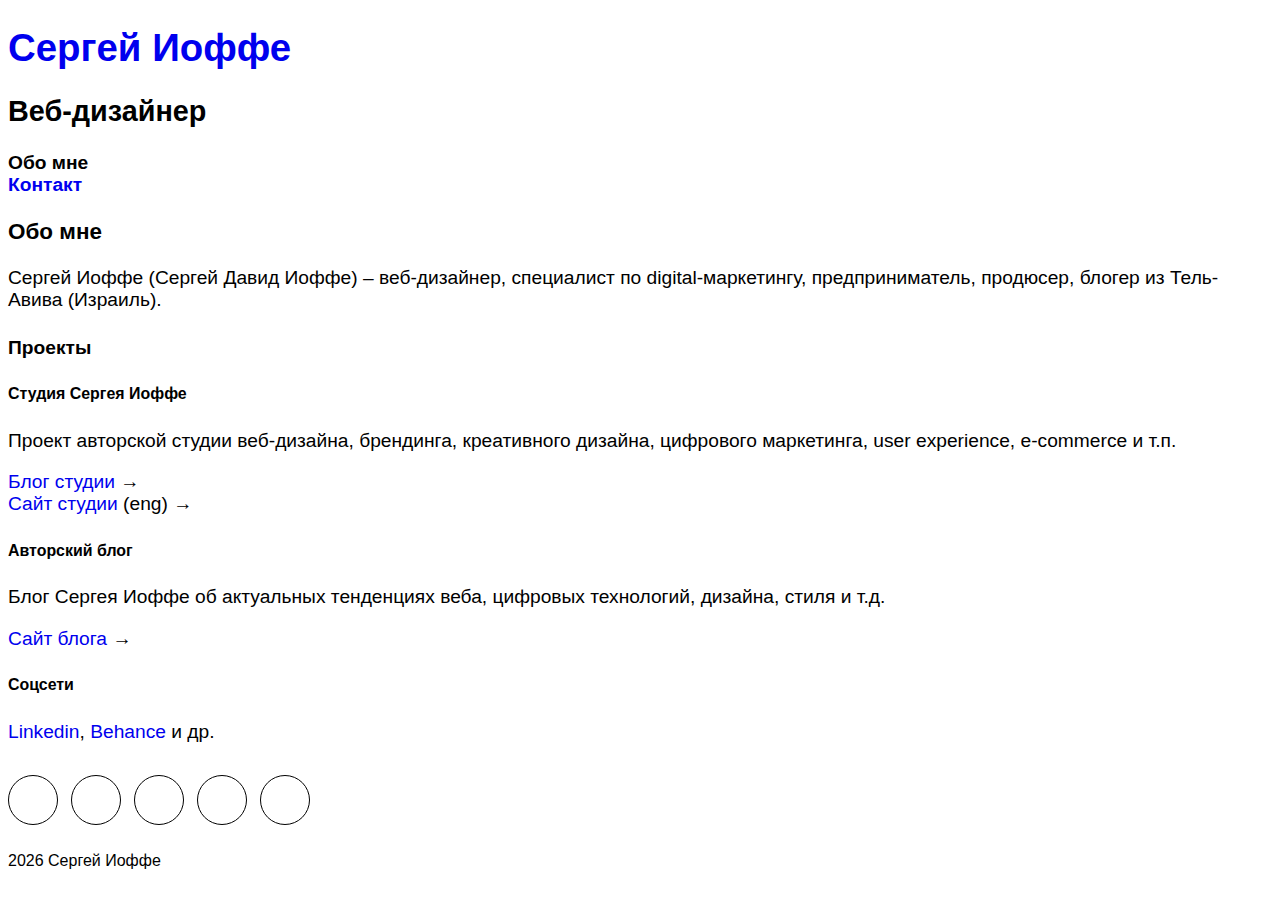
==== about/index.html @ bd56db43 "Update index.html" ====
<!DOCTYPE html>
<html lang="ru">
<head>
	<meta charset="utf-8" />
	<title>Обо мне</title>
	<meta name="description" content="Сергей Иоффе &ndash; менеджер веб-проектов. Маркетинг, дизайн, продюсирование." />
	<meta name="author" content="Сергей Иоффе (Sergey Ioffe), sergeyioffe@gmail.com" />
	<meta property="og:type" content="website" />
	<meta property="og:title" content="Обо мне | Сергей Иоффе" />
	<meta property="og:description" content="Сергей Иоффе &ndash; менеджер веб-проектов. Маркетинг, дизайн, продюсирование." />
	<meta property="og:image" content="" />
	<meta property="og:url" content="" />
	<meta property="og:site_name" content="Сергей Иоффе | Веб-дизайнер" />
	<meta name="twitter:title" content="Обо мне | Сергей Иоффе" />
	<meta name="twitter:description" content="Сергей Иоффе &ndash; менеджер веб-проектов. Маркетинг, дизайн, продюсирование." />
	<meta name="twitter:image" content="" />
	<meta name="twitter:site" content="@sergey_ioffe_xp" />
	<meta name="twitter:creator" content="@sergey_ioffe_xp" />
	<meta name="viewport" content="width=device-width,minimum-scale=1,initial-scale=1" />
	<meta name="robots" content="index,follow" />
	<link rel="canonical" href="https://sergey-ioffe.github.io/about/" />
	<link rel="stylesheet" type="text/css" href="../style.css" />
</head>
<body>
	<header>
 		<h1><a href="../">Сергей Иоффе</a></h1>
		<h2>Веб-дизайнер</h2>
		<nav aria-label="Main menu">
			<ol>
				<li>Обо мне</li>
				<li><a href="../contact/">Контакт</a></li>
			</ol>
		</nav>
		<hr/>
	</header>
	<main>
		<section>
 	   		<h3>Обо мне</h3>
			<p>
				<span>Сергей Иоффе</span> (Сергей Давид Иоффе<em> - англ. Sergey David Ioffe</em>) &ndash; веб-дизайнер, 
				специалист по digital-маркетингу, предприниматель, продюсер, блогер из Тель-Авива (Израиль).
			</p>
			<h4>Проекты</h4>
			<ul>
				<li>
					<h5>Студия Сергея Иоффе</h5>
					<p>Проект авторской студии веб-дизайна, брендинга, креативного дизайна, цифрового маркетинга, user experience,
						e-commerce и т.п.</p>
					<ul>
						<li><a rel="nofollow" href="https://ioffe.home.blog">Блог студии</a> →</li> 
						<li><a rel="nofollow" href="https://www.sergeyioffe.com/studio/">Сайт студии</a> (eng) →</li>
					</ul>
				</li>
				<li>
					<h5>Авторский блог</h5>
					<p>Блог Сергея Иоффе об актуальных тенденциях веба, цифровых технологий, дизайна, стиля и т.д.</p>
					<p><a rel="nofollow" href="https://sergey-ioffe.blogspot.com">Сайт блога</a> →</p>
				</li>	
				<li>
					<h5>Соцсети</h5>
					<p>
						<a rel="nofollow" href="https://www.linkedin.com/in/sergeyioffe/ru/">Linkedin</a>,
						<a rel="nofollow" href="https://behance.net/sergey_ioffe/">Behance</a> и др.
					</p>
				</li>				
			</ul>
		</section>	
	</main>  
	<footer>
		<hr/>
		<nav class="soc" aria-label="Social links menu">
			<ul>
				<li><a class="facebook" href="https://www.facebook.com/sergeyioffe.tlv"><span>Facebook</span></a></li>
	    			<li><a class="twitter" href="https://twitter.com/sergey_ioffe_xp"><span>Twitter</span></a></li>
	    			<li><a class="instagram" href="https://instagram.com/sergey.ioffe/"><span>Instagram</span></a></li>
	    			<li><a class="pinterest" href="https://pinterest.com/sergeyioffe_/"><span>Pinterest</span></a></li>
	    			<li><a class="youtube" href="https://www.youtube.com/channel/UCcfoI2_vHr9gLUcKtnDVYjw"><span>YouTube</span></a></li>
    			</ul>
		</nav>	
    		<p><small><script>document.write(new Date().getFullYear())</script> Сергей <i>Давид</i> Иоффе <i>| Тель-Авив, Израиль</i></small></p>
  	</footer>
</body>
</html>
---- style.css ----
body {
  font-family: sans-serif;
  font-size: larger;
}  

a {
  text-decoration: none;
}

nav ol>li {
  font-weight: bold;
}  

h1 i, footer i, section em, hr {
  display: none;
}

section {
  margin-bottom: 2rem;
}  

ul, ol, li {
  padding: 0;
  margin: 0;
  list-style: none;
}

.inline {
  display: inline-block;
}  

.centered {
  text-align: center;
}

.no-display {
   display: none;
}  



.soc {
  margin-left: -.2em;
}  

.soc li {
  display: inline-block;
  padding: 0 .2em;
}

.soc li>a {
  display: block;
  width: 48px;
  height: 48px;
  border: .1em solid black;
  border-radius: 50%;
  background-size: 28px;
}

.soc li>a span {
  display: none;
}  

.facebook {
  background: center no-repeat url(https://sergeyioffe.github.io/images/pict-facebook.png);
}  
.twitter {
  background: center no-repeat url(https://sergeyioffe.github.io/images/pict-twitter.png);
}  
.instagram {
  background: center no-repeat url(https://sergeyioffe.github.io/images/pict-insta.png);
}  
.pinterest {
  background: center no-repeat url(https://sergeyioffe.github.io/images/pict-pinterest.png);
}  
.youtube {
  background: center no-repeat url(https://sergeyioffe.github.io/images/pict-youtube.png);
}
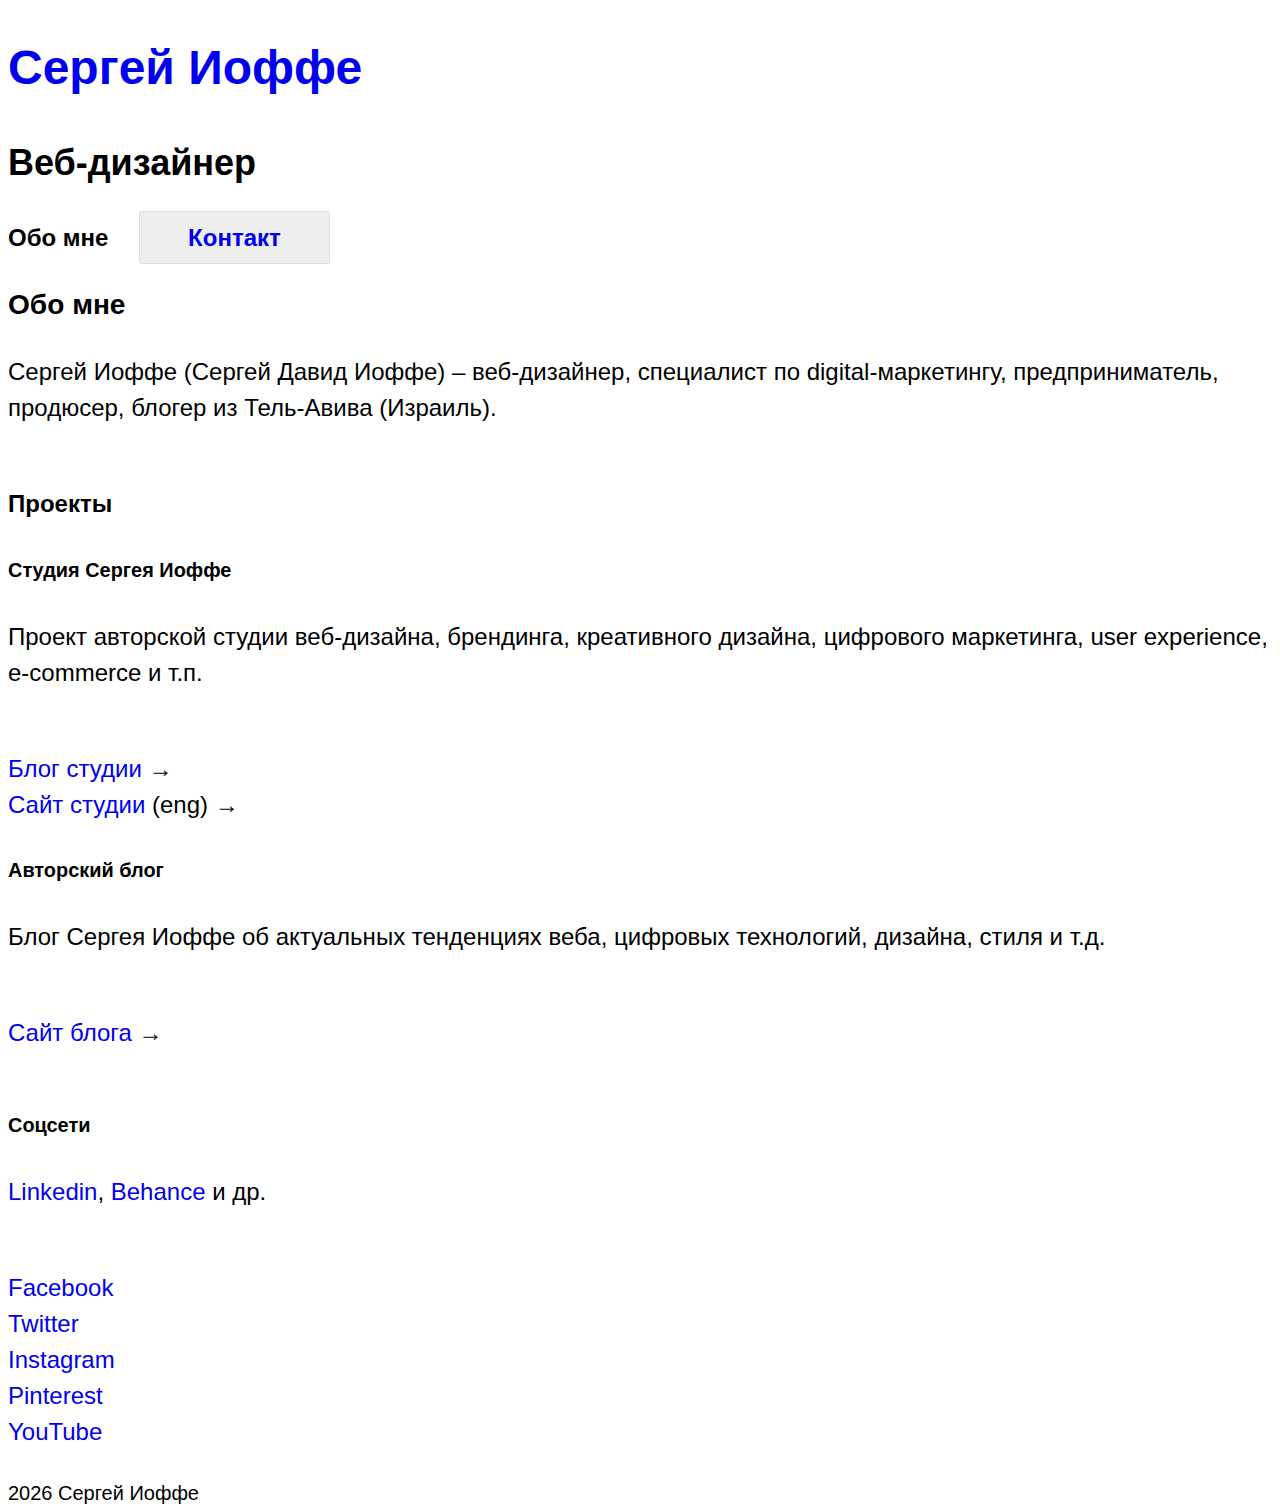
==== commit 7b6552ec: "Update index.html" ====
--- a/about/index.html
+++ b/about/index.html
@@ -1,83 +1,82 @@
 <!DOCTYPE html>
 <html lang="ru">
 <head>
-	<meta charset="utf-8" />
-	<title>Обо мне</title>
-	<meta name="description" content="Сергей Иоффе &ndash; менеджер веб-проектов. Маркетинг, дизайн, продюсирование." />
-	<meta name="author" content="Сергей Иоффе (Sergey Ioffe), sergeyioffe@gmail.com" />
-	<meta property="og:type" content="website" />
-	<meta property="og:title" content="Обо мне | Сергей Иоффе" />
-	<meta property="og:description" content="Сергей Иоффе &ndash; менеджер веб-проектов. Маркетинг, дизайн, продюсирование." />
-	<meta property="og:image" content="" />
-	<meta property="og:url" content="" />
-	<meta property="og:site_name" content="Сергей Иоффе | Веб-дизайнер" />
-	<meta name="twitter:title" content="Обо мне | Сергей Иоффе" />
-	<meta name="twitter:description" content="Сергей Иоффе &ndash; менеджер веб-проектов. Маркетинг, дизайн, продюсирование." />
-	<meta name="twitter:image" content="" />
-	<meta name="twitter:site" content="@sergey_ioffe_xp" />
-	<meta name="twitter:creator" content="@sergey_ioffe_xp" />
-	<meta name="viewport" content="width=device-width,minimum-scale=1,initial-scale=1" />
-	<meta name="robots" content="index,follow" />
-	<link rel="canonical" href="https://sergey-ioffe.github.io/about/" />
-	<link rel="stylesheet" type="text/css" href="../style.css" />
+  <meta charset="utf-8" />
+  <title>Обо мне</title>
+  <meta name="description" content="Сергей Иоффе &ndash; менеджер веб-проектов. Маркетинг, дизайн, продюсирование." />
+  <meta name="author" content="Сергей Иоффе (Sergey Ioffe), sergeyioffe@gmail.com" />
+  <meta property="og:type" content="website" />
+  <meta property="og:title" content="Обо мне | Сергей Иоффе" />
+  <meta property="og:description" content="Сергей Иоффе &ndash; менеджер веб-проектов. Маркетинг, дизайн, продюсирование." />
+  <meta property="og:image" content="" />
+  <meta property="og:url" content="" />
+  <meta property="og:site_name" content="Сергей Иоффе | Веб-дизайнер" />
+  <meta name="twitter:title" content="Обо мне | Сергей Иоффе" />
+  <meta name="twitter:description" content="Сергей Иоффе &ndash; менеджер веб-проектов. Маркетинг, дизайн, продюсирование." />
+  <meta name="twitter:image" content="" />
+  <meta name="twitter:site" content="@sergey_ioffe_xp" />
+  <meta name="twitter:creator" content="@sergey_ioffe_xp" />
+  <meta name="viewport" content="width=device-width,minimum-scale=1,initial-scale=1" />
+  <meta name="robots" content="index,follow" />
+  <link rel="canonical" href="https://sergey-ioffe.github.io/about/" />
+  <link rel="stylesheet" type="text/css" href="../style.css" />
 </head>
 <body>
-	<header>
- 		<h1><a href="../">Сергей Иоффе</a></h1>
-		<h2>Веб-дизайнер</h2>
-		<nav aria-label="Main menu">
-			<ol>
-				<li>Обо мне</li>
-				<li><a href="../contact/">Контакт</a></li>
-			</ol>
-		</nav>
-		<hr/>
-	</header>
-	<main>
-		<section>
- 	   		<h3>Обо мне</h3>
-			<p>
-				<span>Сергей Иоффе</span> (Сергей Давид Иоффе<em> - англ. Sergey David Ioffe</em>) &ndash; веб-дизайнер, 
-				специалист по digital-маркетингу, предприниматель, продюсер, блогер из Тель-Авива (Израиль).
-			</p>
-			<h4>Проекты</h4>
-			<ul>
-				<li>
-					<h5>Студия Сергея Иоффе</h5>
-					<p>Проект авторской студии веб-дизайна, брендинга, креативного дизайна, цифрового маркетинга, user experience,
-						e-commerce и т.п.</p>
-					<ul>
-						<li><a rel="nofollow" href="https://ioffe.home.blog">Блог студии</a> →</li> 
-						<li><a rel="nofollow" href="https://www.sergeyioffe.com/studio/">Сайт студии</a> (eng) →</li>
-					</ul>
-				</li>
-				<li>
-					<h5>Авторский блог</h5>
-					<p>Блог Сергея Иоффе об актуальных тенденциях веба, цифровых технологий, дизайна, стиля и т.д.</p>
-					<p><a rel="nofollow" href="https://sergey-ioffe.blogspot.com">Сайт блога</a> →</p>
-				</li>	
-				<li>
-					<h5>Соцсети</h5>
-					<p>
-						<a rel="nofollow" href="https://www.linkedin.com/in/sergeyioffe/ru/">Linkedin</a>,
-						<a rel="nofollow" href="https://behance.net/sergey_ioffe/">Behance</a> и др.
-					</p>
-				</li>				
-			</ul>
-		</section>	
-	</main>  
-	<footer>
-		<hr/>
-		<nav class="soc" aria-label="Social links menu">
-			<ul>
-				<li><a class="facebook" href="https://www.facebook.com/sergeyioffe.tlv"><span>Facebook</span></a></li>
-	    			<li><a class="twitter" href="https://twitter.com/sergey_ioffe_xp"><span>Twitter</span></a></li>
-	    			<li><a class="instagram" href="https://instagram.com/sergey.ioffe/"><span>Instagram</span></a></li>
-	    			<li><a class="pinterest" href="https://pinterest.com/sergeyioffe_/"><span>Pinterest</span></a></li>
-	    			<li><a class="youtube" href="https://www.youtube.com/channel/UCcfoI2_vHr9gLUcKtnDVYjw"><span>YouTube</span></a></li>
-    			</ul>
-		</nav>	
-    		<p><small><script>document.write(new Date().getFullYear())</script> Сергей <i>Давид</i> Иоффе <i>| Тель-Авив, Израиль</i></small></p>
-  	</footer>
+  <header>
+    <h1><a href="../">Сергей Иоффе</a></h1>
+    <h2>Веб-дизайнер</h2>
+    <nav aria-label="Main menu">
+      <ol>
+        <li>Обо мне</li>
+        <li><a href="../contact/">Контакт</a></li>
+      </ol>
+    </nav>
+    <hr/>
+  </header>
+  <main>
+    <section>
+      <h3>Обо мне</h3>
+      <p>
+        <span>Сергей Иоффе</span> (Сергей Давид Иоффе<em> - англ. Sergey David Ioffe</em>) &ndash; веб-дизайнер, 
+        специалист по digital-маркетингу, предприниматель, продюсер, блогер из Тель-Авива (Израиль).
+      </p>
+      <h4>Проекты</h4>
+      <ul>
+        <li>
+          <h5>Студия Сергея Иоффе</h5>
+          <p>Проект авторской студии веб-дизайна, брендинга, креативного дизайна, цифрового маркетинга, user experience, e-commerce и т.п.</p>
+          <ul>
+            <li><a rel="nofollow" href="https://ioffe.home.blog">Блог студии</a> →</li> 
+            <li><a rel="nofollow" href="https://www.sergeyioffe.com/studio/">Сайт студии</a> (eng) →</li>
+          </ul>
+        </li>
+        <li>
+          <h5>Авторский блог</h5>
+          <p>Блог Сергея Иоффе об актуальных тенденциях веба, цифровых технологий, дизайна, стиля и т.д.</p>
+          <p><a rel="nofollow" href="https://sergey-ioffe.blogspot.com">Сайт блога</a> →</p>
+        </li>	
+        <li>
+          <h5>Соцсети</h5>
+          <p>
+            <a rel="nofollow" href="https://www.linkedin.com/in/sergeyioffe/ru/">Linkedin</a>,
+            <a rel="nofollow" href="https://behance.net/sergey_ioffe/">Behance</a> и др.
+          </p>
+        </li>				
+      </ul>
+    </section>	
+  </main>  
+  <footer>
+    <hr/>
+    <nav class="huubt" aria-label="Social links menu">
+      <ul>
+        <li class="facebook"><a href="https://www.facebook.com/sergeyioffe.tlv/"><span>Facebook</span></a></li>
+        <li class="twitter"><a href="https://twitter.com/sergey_ioffe_xp"><span>Twitter</span></a></li>
+        <li class="instagram"><a href="https://instagram.com/sergey.ioffe/"><span>Instagram</span></a></li>
+        <li class="pinterest"><a href="https://pinterest.com/sergeyioffe_/"><span>Pinterest</span></a></li>
+        <li class="youtube"><a href="https://www.youtube.com/channel/UCcfoI2_vHr9gLUcKtnDVYjw"><span>YouTube</span></a></li>
+      </ul>
+    </nav>
+    <p><small><script>document.write(new Date().getFullYear())</script> Сергей <i>Давид</i> Иоффе <i>| Тель-Авив, Израиль</i></small></p>
+  </footer>
 </body>
 </html>
--- a/style.css
+++ b/style.css
@@ -1,15 +1,74 @@
 body {
   font-family: sans-serif;
-  font-size: larger;
+  font-size: 1.5rem;
+  line-height: 1.5;
+  height: 100vh;
+  cursor: default;
+}  
+
+.homepage {
+  overflow: hidden;
+  text-align: center;
+}
+
+.homepage h1 {
+  font-size: 180%;
+  letter-spacing: -.05em;
+  margin-bottom: 0;
+}
+
+.homepage h3 {
+  font-size: 2em;
+  margin-top: 0
+}    
+
+.header a {
+  color: black;
+}  
+
+.homepage footer>p {
+  position: absolute;
+  bottom: .5em;
+  left: auto;
+  width: 100%;
+  text-align: center;
+  font-size: .5em;
+  opacity: .15;
+  margin-bottom: 0;
+}
+
+
+p {
+  margin-bottom: 2.5em;
 }  
 
 a {
   text-decoration: none;
 }
 
+nav ol {
+}  
+
 nav ol>li {
   font-weight: bold;
+  display: inline-block;
 }  
+
+nav ol>li>a {
+  padding: .5em 2em;
+  background: #eee;
+  border-radius: 3px;
+  margin: 1em;
+  border: 1px solid #ddd;
+}
+
+nav ol>li>span {
+  border: 1px solid #ddd;
+  padding: .5em 2em;
+  background: #eee;
+  border-radius: 3px;
+  margin: 1em;
+}
 
 h1 i, footer i, section em, hr {
   display: none;
@@ -39,40 +98,4 @@
 
 
 
-.soc {
-  margin-left: -.2em;
-}  
-
-.soc li {
-  display: inline-block;
-  padding: 0 .2em;
-}
-
-.soc li>a {
-  display: block;
-  width: 48px;
-  height: 48px;
-  border: .1em solid black;
-  border-radius: 50%;
-  background-size: 28px;
-}
-
-.soc li>a span {
-  display: none;
-}  
-
-.facebook {
-  background: center no-repeat url(https://sergeyioffe.github.io/images/pict-facebook.png);
-}  
-.twitter {
-  background: center no-repeat url(https://sergeyioffe.github.io/images/pict-twitter.png);
-}  
-.instagram {
-  background: center no-repeat url(https://sergeyioffe.github.io/images/pict-insta.png);
-}  
-.pinterest {
-  background: center no-repeat url(https://sergeyioffe.github.io/images/pict-pinterest.png);
-}  
-.youtube {
-  background: center no-repeat url(https://sergeyioffe.github.io/images/pict-youtube.png);
-}  
+@import url("https://dvhuubt.github.io/huubt/repo/hub.css");
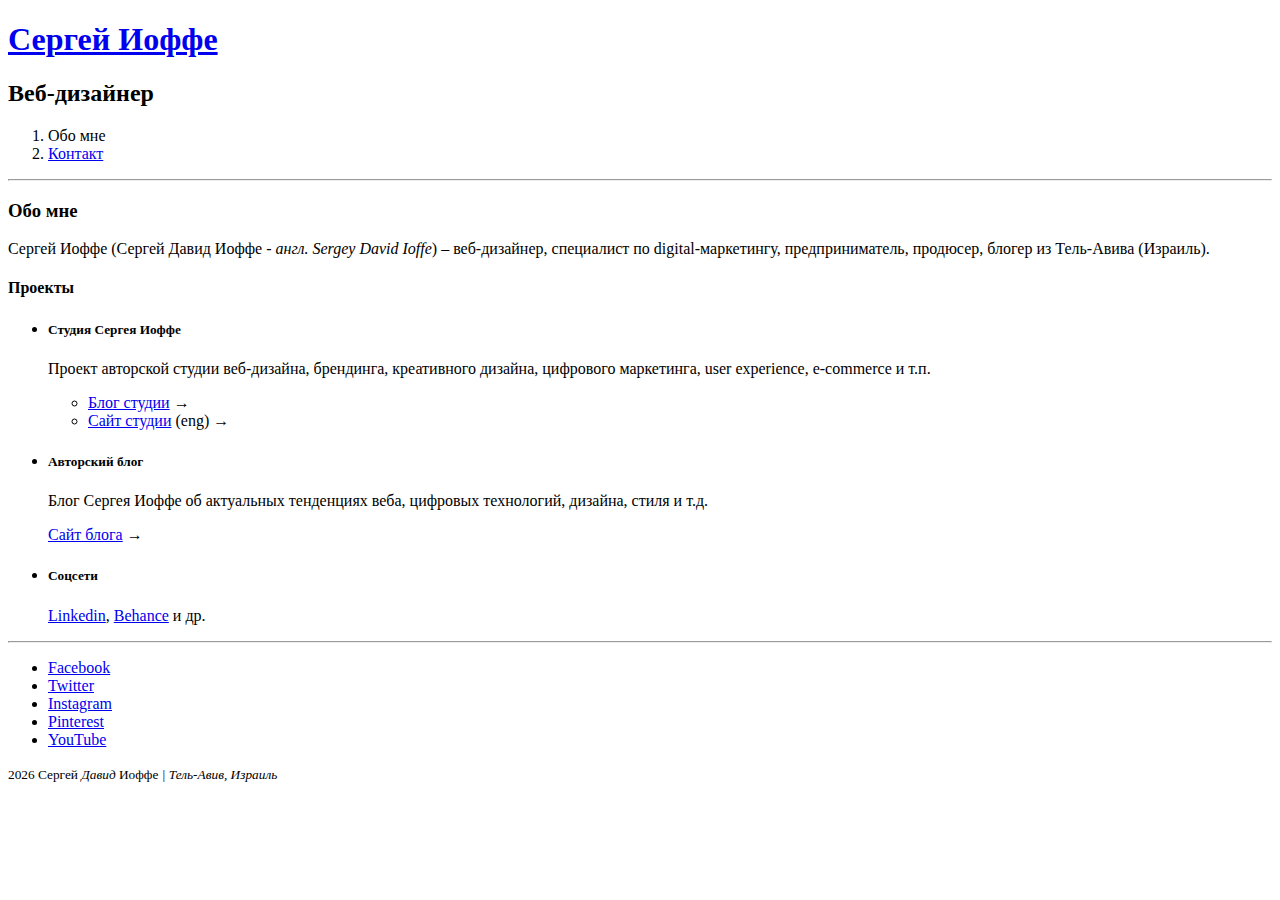
==== commit 2f8952b3: "Update index.html" ====
--- a/about/index.html
+++ b/about/index.html
@@ -3,23 +3,24 @@
 <head>
   <meta charset="utf-8" />
   <title>Обо мне</title>
-  <meta name="description" content="Сергей Иоффе &ndash; менеджер веб-проектов. Маркетинг, дизайн, продюсирование." />
-  <meta name="author" content="Сергей Иоффе (Sergey Ioffe), sergeyioffe@gmail.com" />
-  <meta property="og:type" content="website" />
-  <meta property="og:title" content="Обо мне | Сергей Иоффе" />
-  <meta property="og:description" content="Сергей Иоффе &ndash; менеджер веб-проектов. Маркетинг, дизайн, продюсирование." />
-  <meta property="og:image" content="" />
-  <meta property="og:url" content="" />
-  <meta property="og:site_name" content="Сергей Иоффе | Веб-дизайнер" />
-  <meta name="twitter:title" content="Обо мне | Сергей Иоффе" />
-  <meta name="twitter:description" content="Сергей Иоффе &ndash; менеджер веб-проектов. Маркетинг, дизайн, продюсирование." />
-  <meta name="twitter:image" content="" />
-  <meta name="twitter:site" content="@sergey_ioffe_xp" />
-  <meta name="twitter:creator" content="@sergey_ioffe_xp" />
-  <meta name="viewport" content="width=device-width,minimum-scale=1,initial-scale=1" />
+  <meta name="description" content="Сергей Иоффе &ndash; менеджер веб-проектов. Маркетинг, дизайн, продюсирование."/>
+  <meta name="author" content="Сергей Иоффе (Sergey Ioffe), sergeyioffe@gmail.com"/>
+  <meta property="og:type" content="website"/>
+  <meta property="og:title" content="Обо мне | Сергей Иоффе"/>
+  <meta property="og:description" content="Сергей Иоффе &ndash; менеджер веб-проектов. Маркетинг, дизайн, продюсирование."/>
+  <meta property="og:image" content=""/>
+  <meta property="og:url" content="https://sergey-ioffe.github.io/about/"/>
+  <meta property="og:site_name" content="Сергей Иоффе | Веб-дизайнер"/>
+  <meta name="twitter:title" content="Обо мне | Сергей Иоффе"/>
+  <meta name="twitter:description" content="Сергей Иоффе &ndash; менеджер веб-проектов. Маркетинг, дизайн, продюсирование."/>
+  <meta name="twitter:image" content=""/>
+  <meta name="twitter:site" content="@sergey_ioffe_xp"/>
+  <meta name="twitter:creator" content="@sergey_ioffe_xp"/>
+  <meta name="viewport" content="width=device-width,minimum-scale=1,initial-scale=1"/>
   <meta name="robots" content="index,follow" />
-  <link rel="canonical" href="https://sergey-ioffe.github.io/about/" />
-  <link rel="stylesheet" type="text/css" href="../style.css" />
+  <link rel="canonical" href="https://sergey-ioffe.github.io/about/"/>
+  <link rel="stylesheet" type="text/css" href="https://sergeyioffe.github.io/style.css"/>
+  <link rel="stylesheet" type="text/css" href="-../style.css" />
 </head>
 <body>
   <header>
@@ -46,20 +47,20 @@
           <h5>Студия Сергея Иоффе</h5>
           <p>Проект авторской студии веб-дизайна, брендинга, креативного дизайна, цифрового маркетинга, user experience, e-commerce и т.п.</p>
           <ul>
-            <li><a rel="nofollow" href="https://ioffe.home.blog">Блог студии</a> →</li> 
+            <li><a href="https://ioffe.home.blog">Блог студии</a> →</li> 
             <li><a rel="nofollow" href="https://www.sergeyioffe.com/studio/">Сайт студии</a> (eng) →</li>
           </ul>
         </li>
         <li>
           <h5>Авторский блог</h5>
           <p>Блог Сергея Иоффе об актуальных тенденциях веба, цифровых технологий, дизайна, стиля и т.д.</p>
-          <p><a rel="nofollow" href="https://sergey-ioffe.blogspot.com">Сайт блога</a> →</p>
+          <p><a href="https://sergey-ioffe.blogspot.com">Сайт блога</a> →</p>
         </li>	
         <li>
           <h5>Соцсети</h5>
           <p>
             <a rel="nofollow" href="https://www.linkedin.com/in/sergeyioffe/ru/">Linkedin</a>,
-            <a rel="nofollow" href="https://behance.net/sergey_ioffe/">Behance</a> и др.
+            <a href="https://behance.net/sergey_ioffe/">Behance</a> и др.
           </p>
         </li>				
       </ul>
@@ -70,10 +71,10 @@
     <nav class="huubt" aria-label="Social links menu">
       <ul>
         <li class="facebook"><a href="https://www.facebook.com/sergeyioffe.tlv/"><span>Facebook</span></a></li>
-        <li class="twitter"><a href="https://twitter.com/sergey_ioffe_xp"><span>Twitter</span></a></li>
-        <li class="instagram"><a href="https://instagram.com/sergey.ioffe/"><span>Instagram</span></a></li>
+        <li class="twitter"><a rel="nofollow" href="https://twitter.com/sergey_ioffe_xp"><span>Twitter</span></a></li>
+        <li class="instagram"><a rel="nofollow" href="https://instagram.com/sergey.ioffe/"><span>Instagram</span></a></li>
         <li class="pinterest"><a href="https://pinterest.com/sergeyioffe_/"><span>Pinterest</span></a></li>
-        <li class="youtube"><a href="https://www.youtube.com/channel/UCcfoI2_vHr9gLUcKtnDVYjw"><span>YouTube</span></a></li>
+        <li class="youtube"><a rel="nofollow" href="https://www.youtube.com/channel/UCcfoI2_vHr9gLUcKtnDVYjw"><span>YouTube</span></a></li>
       </ul>
     </nav>
     <p><small><script>document.write(new Date().getFullYear())</script> Сергей <i>Давид</i> Иоффе <i>| Тель-Авив, Израиль</i></small></p>
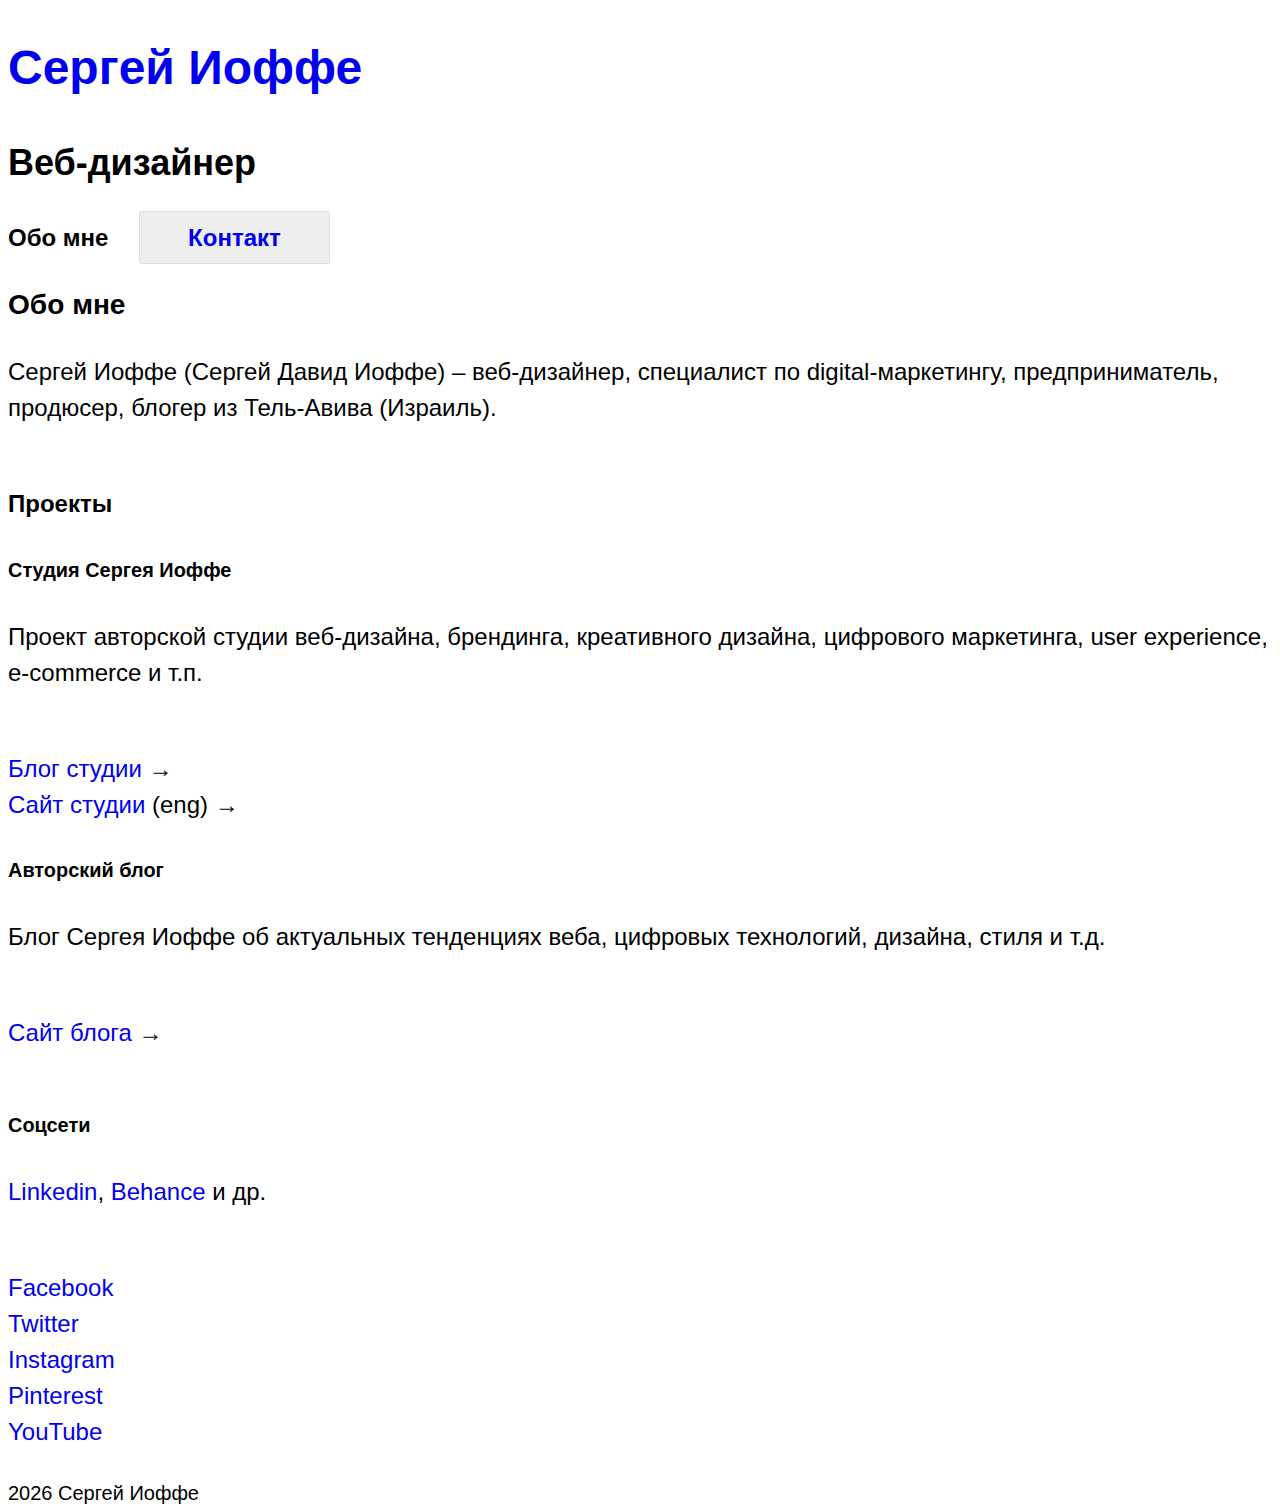
==== commit a6d274d7: "Update index.html" ====
--- a/about/index.html
+++ b/about/index.html
@@ -20,7 +20,7 @@
   <meta name="robots" content="index,follow" />
   <link rel="canonical" href="https://sergey-ioffe.github.io/about/"/>
   <link rel="stylesheet" type="text/css" href="https://sergeyioffe.github.io/style.css"/>
-  <link rel="stylesheet" type="text/css" href="-../style.css" />
+  <link rel="stylesheet" type="text/css" href="../style.css" />
 </head>
 <body>
   <header>
@@ -41,6 +41,8 @@
         <span>Сергей Иоффе</span> (Сергей Давид Иоффе<em> - англ. Sergey David Ioffe</em>) &ndash; веб-дизайнер, 
         специалист по digital-маркетингу, предприниматель, продюсер, блогер из Тель-Авива (Израиль).
       </p>
+    </section>
+    <section>
       <h4>Проекты</h4>
       <ul>
         <li>
--- a/style.css
+++ b/style.css
@@ -0,0 +1,104 @@
+@import url("https://dvhuubt.github.io/huubt/repo/hub.css");
+
+
+body {
+  font-family: sans-serif;
+  font-size: 1.5rem;
+  line-height: 1.5;
+  height: 100vh;
+  cursor: default;
+}  
+
+.homepage {
+  overflow: hidden;
+  text-align: center;
+}
+
+.homepage h1 {
+  font-size: 180%;
+  letter-spacing: -.05em;
+  margin-bottom: 0;
+}
+
+.homepage h3 {
+  font-size: 2em;
+  margin-top: 0
+}    
+
+.header a {
+  color: black;
+}  
+
+.homepage footer>p {
+  position: absolute;
+  bottom: .5em;
+  left: auto;
+  width: 100%;
+  text-align: center;
+  font-size: .5em;
+  opacity: .15;
+  margin-bottom: 0;
+}
+
+
+p {
+  margin-bottom: 2.5em;
+}  
+
+a {
+  text-decoration: none;
+}
+
+nav ol {
+}  
+
+nav ol>li {
+  font-weight: bold;
+  display: inline-block;
+}  
+
+nav ol>li>a {
+  padding: .5em 2em;
+  background: #eee;
+  border-radius: 3px;
+  margin: 1em;
+  border: 1px solid #ddd;
+}
+
+nav ol>li>span {
+  border: 1px solid #ddd;
+  padding: .5em 2em;
+  background: #eee;
+  border-radius: 3px;
+  margin: 1em;
+}
+
+h1 i, footer i, section em, hr {
+  display: none;
+}
+
+section {
+  margin-bottom: 2rem;
+}  
+
+ul, ol, li {
+  padding: 0;
+  margin: 0;
+  list-style: none;
+}
+
+.inline {
+  display: inline-block;
+}  
+
+.centered {
+  text-align: center;
+}
+
+.no-display {
+   display: none;
+}  
+
+
+
+
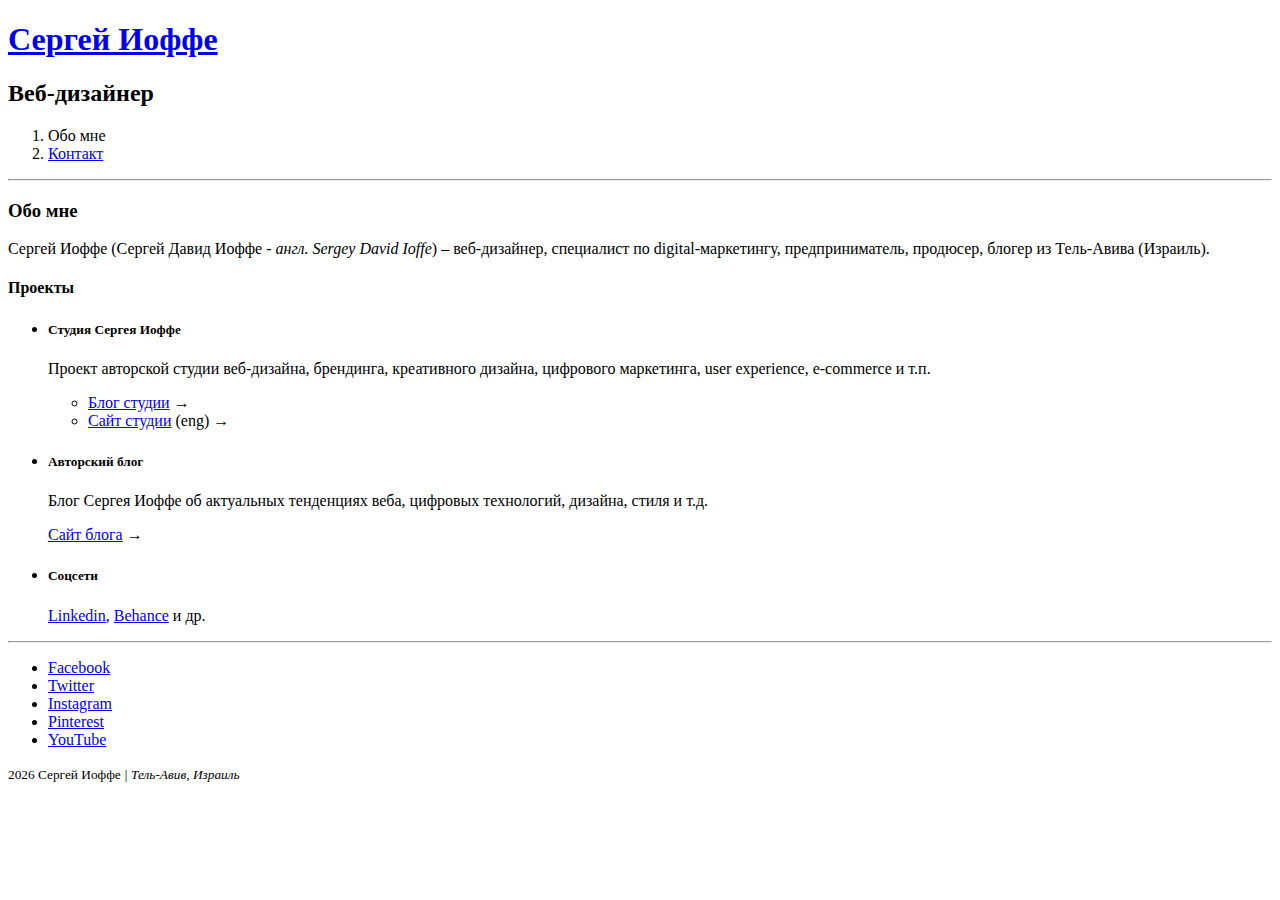
==== commit 54fdd3b3: "Update index.html" ====
--- a/about/index.html
+++ b/about/index.html
@@ -79,7 +79,7 @@
         <li class="youtube"><a rel="nofollow" href="https://www.youtube.com/channel/UCcfoI2_vHr9gLUcKtnDVYjw"><span>YouTube</span></a></li>
       </ul>
     </nav>
-    <p><small><script>document.write(new Date().getFullYear())</script> Сергей <i>Давид</i> Иоффе <i>| Тель-Авив, Израиль</i></small></p>
+    <p><small><script>document.write(new Date().getFullYear())</script> Сергей Иоффе <i>| Тель-Авив, Израиль</i></small></p>
   </footer>
 </body>
 </html>
--- a/style.css
+++ b/style.css
@@ -1,104 +1,3 @@
-@import url("https://dvhuubt.github.io/huubt/repo/hub.css");
-
-
-body {
-  font-family: sans-serif;
-  font-size: 1.5rem;
-  line-height: 1.5;
-  height: 100vh;
-  cursor: default;
+h1 i {
+  display: none;
 }  
-
-.homepage {
-  overflow: hidden;
-  text-align: center;
-}
-
-.homepage h1 {
-  font-size: 180%;
-  letter-spacing: -.05em;
-  margin-bottom: 0;
-}
-
-.homepage h3 {
-  font-size: 2em;
-  margin-top: 0
-}    
-
-.header a {
-  color: black;
-}  
-
-.homepage footer>p {
-  position: absolute;
-  bottom: .5em;
-  left: auto;
-  width: 100%;
-  text-align: center;
-  font-size: .5em;
-  opacity: .15;
-  margin-bottom: 0;
-}
-
-
-p {
-  margin-bottom: 2.5em;
-}  
-
-a {
-  text-decoration: none;
-}
-
-nav ol {
-}  
-
-nav ol>li {
-  font-weight: bold;
-  display: inline-block;
-}  
-
-nav ol>li>a {
-  padding: .5em 2em;
-  background: #eee;
-  border-radius: 3px;
-  margin: 1em;
-  border: 1px solid #ddd;
-}
-
-nav ol>li>span {
-  border: 1px solid #ddd;
-  padding: .5em 2em;
-  background: #eee;
-  border-radius: 3px;
-  margin: 1em;
-}
-
-h1 i, footer i, section em, hr {
-  display: none;
-}
-
-section {
-  margin-bottom: 2rem;
-}  
-
-ul, ol, li {
-  padding: 0;
-  margin: 0;
-  list-style: none;
-}
-
-.inline {
-  display: inline-block;
-}  
-
-.centered {
-  text-align: center;
-}
-
-.no-display {
-   display: none;
-}  
-
-
-
-
